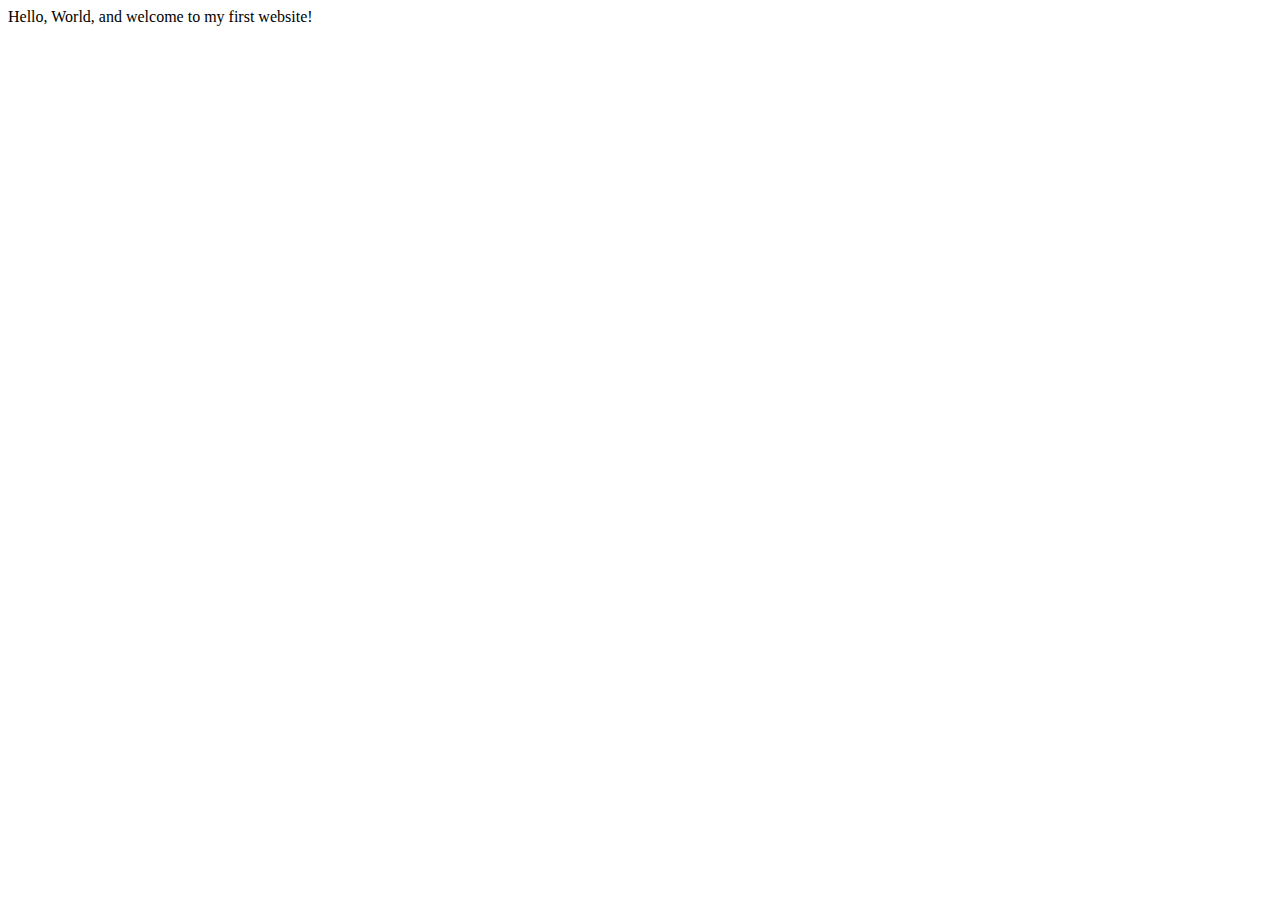
==== index.html @ 1c3d6c66 "initial commit" ====
<!DOCTYPE html>
<html lang="en">
    <head>
        <meta charset="utf-8">
        <meta name="viewport" content="width=device-width, initial-scale=1.0">
        <title>My First Website</title>
    </head>
    <body>
       Hello, World, and welcome to my first website!
    </body>
</html>
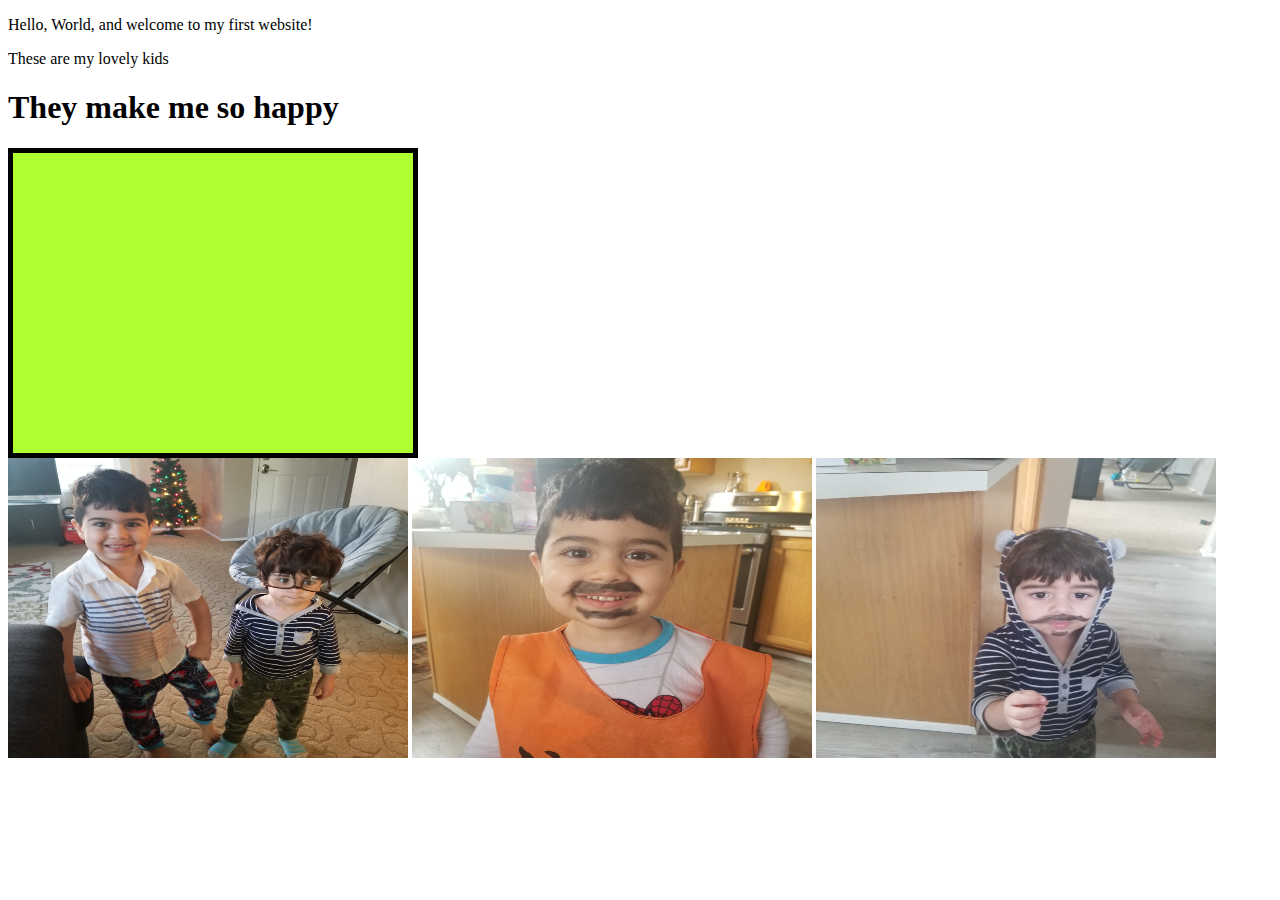
==== commit 3311abfb: "Added Pics and Author name" ====
--- a/index.html
+++ b/index.html
@@ -3,9 +3,31 @@
     <head>
         <meta charset="utf-8">
         <meta name="viewport" content="width=device-width, initial-scale=1.0">
-        <title>My First Website</title>
+        <meta name= " auther" content =" Mohamed Al">
+        <title>Mojo man | Web Dev Master</title>
     </head>
     <body>
-       Hello, World, and welcome to my first website!
+      <p> Hello, World, and welcome to my first website!</p>
+        <p> These are my lovely kids</p>
+        <h1> They make me so happy</h1>
+        <div style="background-color:GreenYellow;width:100px;height:100;border:5px solid black;padding:150px;">
+        </div>
+        
+        <div class="wrapper">
+        <img src= "images/20210115_162102.jpg" alt="Susy"
+             width="400"
+             height="300">
+             
+             
+        <img src="images/20210116_120452.jpg" alt="both of my hero's"
+             width="400"
+             height="300">
+            
+        <img src="images/20210116_120526.jpg" alt="so cool"
+             width="400"
+             height="300">
+            
+            </div>
+        
     </body>
 </html>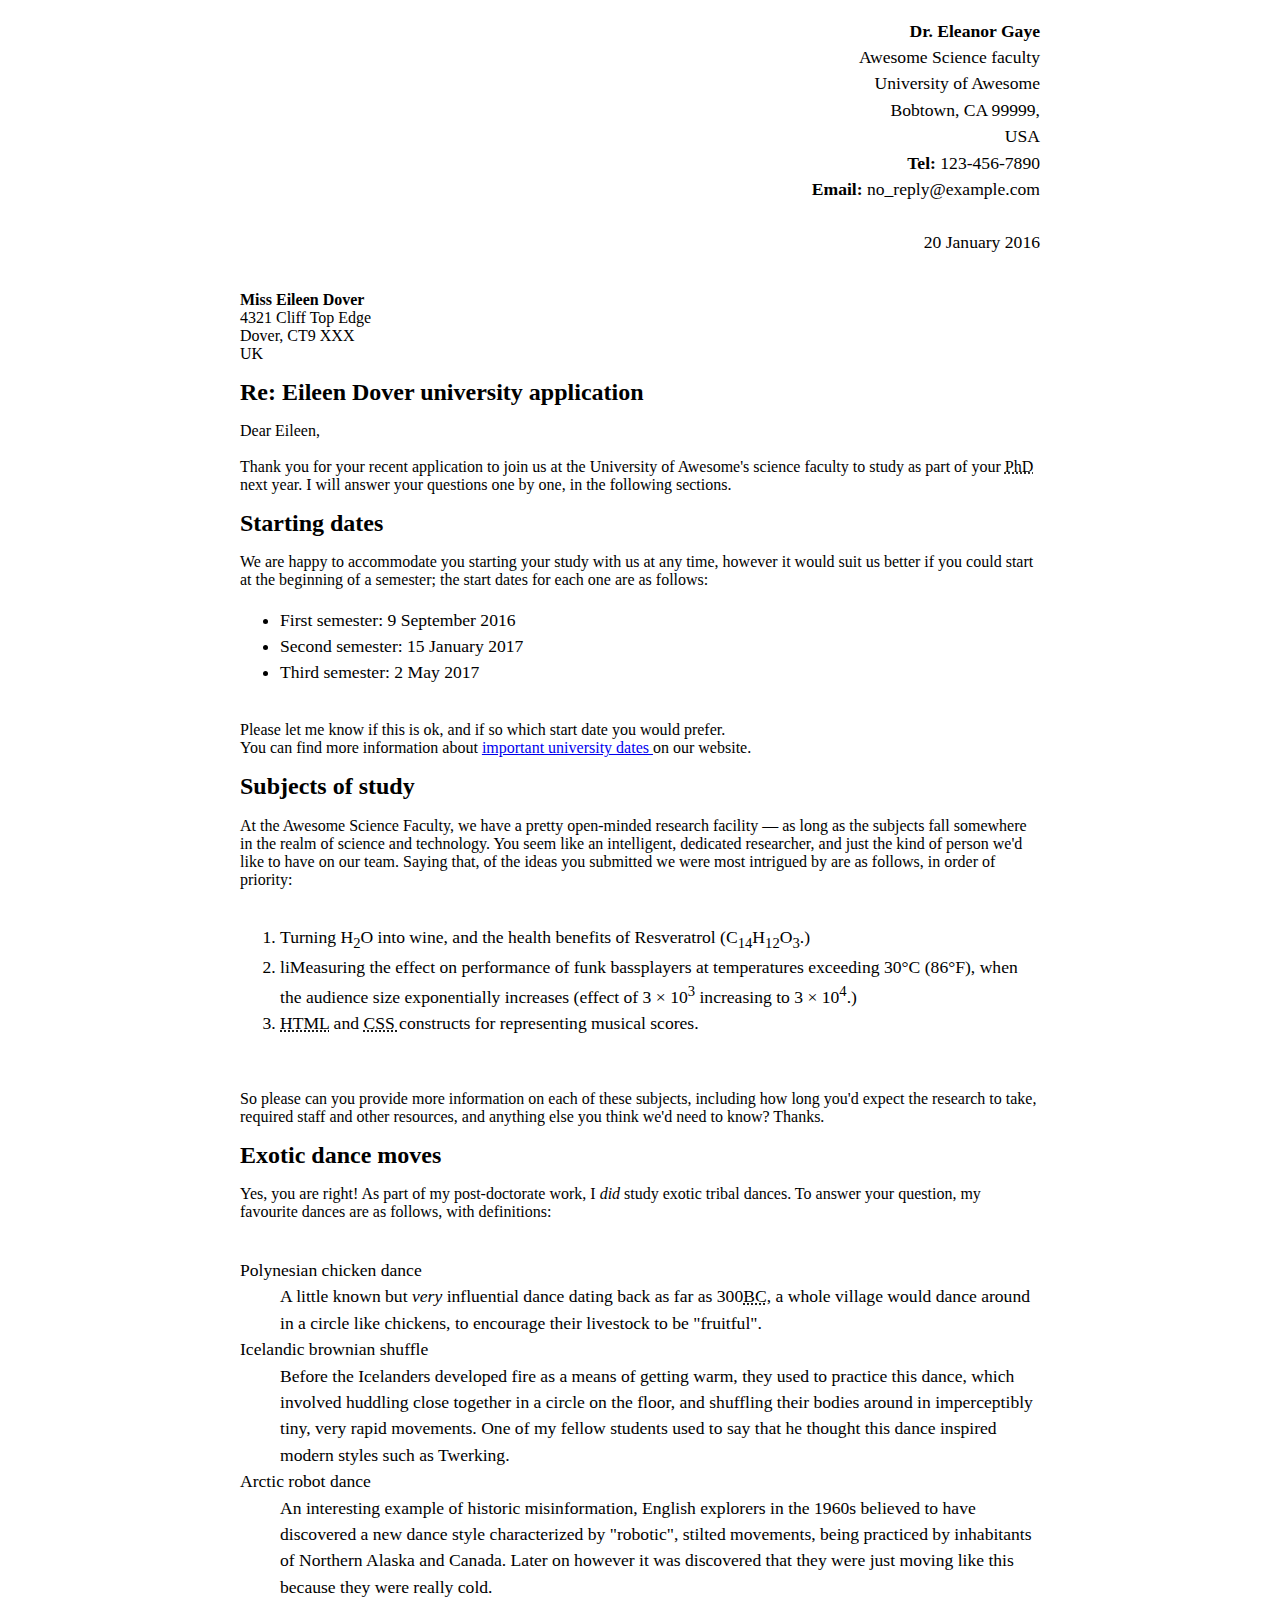
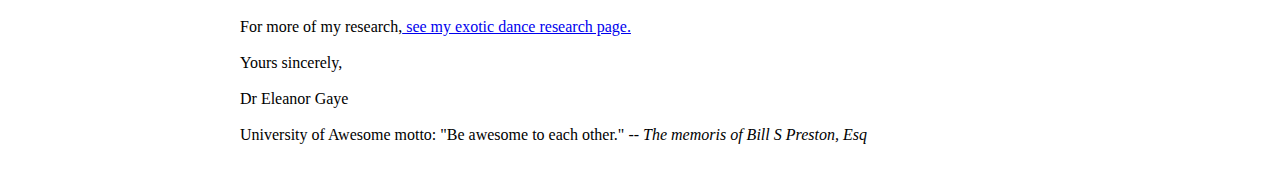
==== commit 7ed60e93: "3 commit" ====
--- a/index.html
+++ b/index.html
@@ -1,33 +1,165 @@
-<!DOCTYPE html>
+<!DOCTYPE html> 
 <html lang="en">
+
     <head>
         <meta charset="utf-8">
-        <meta name="viewport" content="width=device-width, initial-scale=1.0">
-        <meta name= " auther" content =" Mohamed Al">
-        <title>Mojo man | Web Dev Master</title>
+        <meta name="viewport" content = "width=device-width, initial-scale=1.0">
+        <meta name="author" content= "Mohamed Alameedi">
+        <title> 
+        Awesome science application correspondance 
+        </title>
+    
+        <style>
+          html {
+font-size: 16px;
+}
+body {
+max-width: 800px;
+margin: 0 auto;
+}
+.sender-column {
+text-align: right;
+}
+h1 {
+font-size: 1.5rem;
+}
+h2 {
+font-size: 1.3rem;
+}
+p, ul, ol, dl, address {
+font-size: 1.1rem;
+}
+p, li, dd, dt, address {
+line-height: 1.5;
+}
+address {
+font-style: normal;
+margin: 1rem 0;
+}
+             
+            
+        </style>
+    
+    
     </head>
+
     <body>
-      <p> Hello, World, and welcome to my first website!</p>
-        <p> These are my lovely kids</p>
-        <h1> They make me so happy</h1>
-        <div style="background-color:GreenYellow;width:100px;height:100;border:5px solid black;padding:150px;">
-        </div>
+    
+<address> <p style="text-align: right">
+   <strong> Dr. Eleanor Gaye </strong>
+    <br>
+Awesome Science faculty
+    <br>
+University of Awesome
+    <br>
+Bobtown, CA 99999,
+    <br>
+USA
+    <br>
+<strong>Tel:</strong> 123-456-7890
+    <br>
+<strong>Email: </strong>no_reply@example.com
+    <br>
+    <br>
+
+<time datetime="2016-01-20">20 January 2016 </time></address> 
+    </p>
+<br>
+
+<strong>Miss Eileen Dover</strong>
+    <br>
+4321 Cliff Top Edge
+    <br>
+Dover, CT9 XXX
+    <br>
+UK
+
+
+<h1><b> Re: Eileen Dover university application</b> </h1>
+
+Dear Eileen,
+<br><br>
+Thank you for your recent application to join us at the University of Awesome's science faculty to study as part of your <abbr title="Doctor of Philosophy"> PhD </abbr>next year. I will answer your questions one by one, in the following sections.
+
+
+<h1>Starting dates</h1>
+
+We are happy to accommodate you starting your study with us at any time, however it would suit us better if you could start at the beginning of a semester; the start dates for each one are as follows:
+<br>
+<ul>
+<li>First semester:<time datetime="2016-09-09" ></time> 9 September 2016</li>
+<li>Second semester: <time datetime="2017-01-15"></time>15 January 2017</li>
+<li>Third semester: <time datetime="2017-05-02"></time> 2 May 2017</li>
+
+    </ul>
+    
+<br>
+Please let me know if this is ok, and if so which start date you would prefer.
+<br>
+
+You can find more information about <a href="http://example.com" title= "Important University Dates">  important university dates </a>on our website.
+
+<h1>
+Subjects of study
+    </h1>
+
+At the Awesome Science Faculty, we have a pretty open-minded research facility — as long as the subjects fall somewhere in the realm of science and technology. You seem like an intelligent, dedicated researcher, and just the kind of person we'd like to have on our team. Saying that, of the ideas you submitted we were most intrigued by are as follows, in order of priority:
+<br><br>
+
+    
+    <ol>
+<li>Turning H<sub>2</sub>O into wine, and the health benefits of Resveratrol (C<sub>14</sub>H<sub>12</sub>O<sub>3</sub>.)</li>
+    <li>liMeasuring the effect on performance of funk bassplayers at temperatures exceeding 30°C (86°F), when the audience size exponentially increases (effect of 3 × 10<sup>3</sup> increasing to 3 × 10<sup>4</sup>.)</li>
+<li>   <abbr title="Hypertext markup language"> HTML</abbr> and <abbr title="Cascading Style Sheets">CSS </abbr> constructs for representing musical scores.</li>
+
         
-        <div class="wrapper">
-        <img src= "images/20210115_162102.jpg" alt="Susy"
-             width="400"
-             height="300">
-             
-             
-        <img src="images/20210116_120452.jpg" alt="both of my hero's"
-             width="400"
-             height="300">
-            
-        <img src="images/20210116_120526.jpg" alt="so cool"
-             width="400"
-             height="300">
-            
-            </div>
+        </ol>
         
+        <br><br>
+
+So please can you provide more information on each of these subjects, including how long you'd expect the research to take, required staff and other resources, and anything else you think we'd need to know? Thanks.
+
+<br>
+    <h1>
+Exotic dance moves
+        </h1>
+Yes, you are right! As part of my post-doctorate work, I <em> did </em>study exotic tribal dances. To answer your question, my favourite dances are as follows, with definitions:
+<br><br>
+    
+<dl>   
+    
+<dt>Polynesian chicken dance</dt>
+
+    
+ <dd>  
+A little known but<em> very </em>influential dance dating back as far as 300<abbr title="Before Crist">BC</abbr>, a whole village would dance around in a circle like chickens, to encourage their livestock to be "fruitful".</dd> 
+
+<dt> 
+Icelandic brownian shuffle</dt>   
+
+    <dd>
+Before the Icelanders developed fire as a means of getting warm, they used to practice this dance, which involved huddling close together in a circle on the floor, and shuffling their bodies around in imperceptibly tiny, very rapid movements. One of my fellow students used to say that he thought this dance inspired modern styles such as Twerking.</dd>
+
+    <dt>
+Arctic robot dance</dt>
+
+    <dd>
+An interesting example of historic misinformation, English explorers in the 1960s believed to have discovered a new dance style characterized by "robotic", stilted movements, being practiced by inhabitants of Northern Alaska and Canada. Later on however it was discovered that they were just moving like this because they were really cold.</dd>
+    
+</dl>     
+    
+
+
+For more of my research,<a href="http://example.com" title="see my exotic dance research page."> see my exotic dance research page.</a>
+<br><br>
+
+Yours sincerely,
+<br><br>        
+Dr Eleanor Gaye
+<br><br>
+University of Awesome motto:  "Be awesome to each other." -- <em>The memoris of Bill S Preston, Esq</em>
+    
+ <br><br>  <br> 
     </body>
+    
 </html>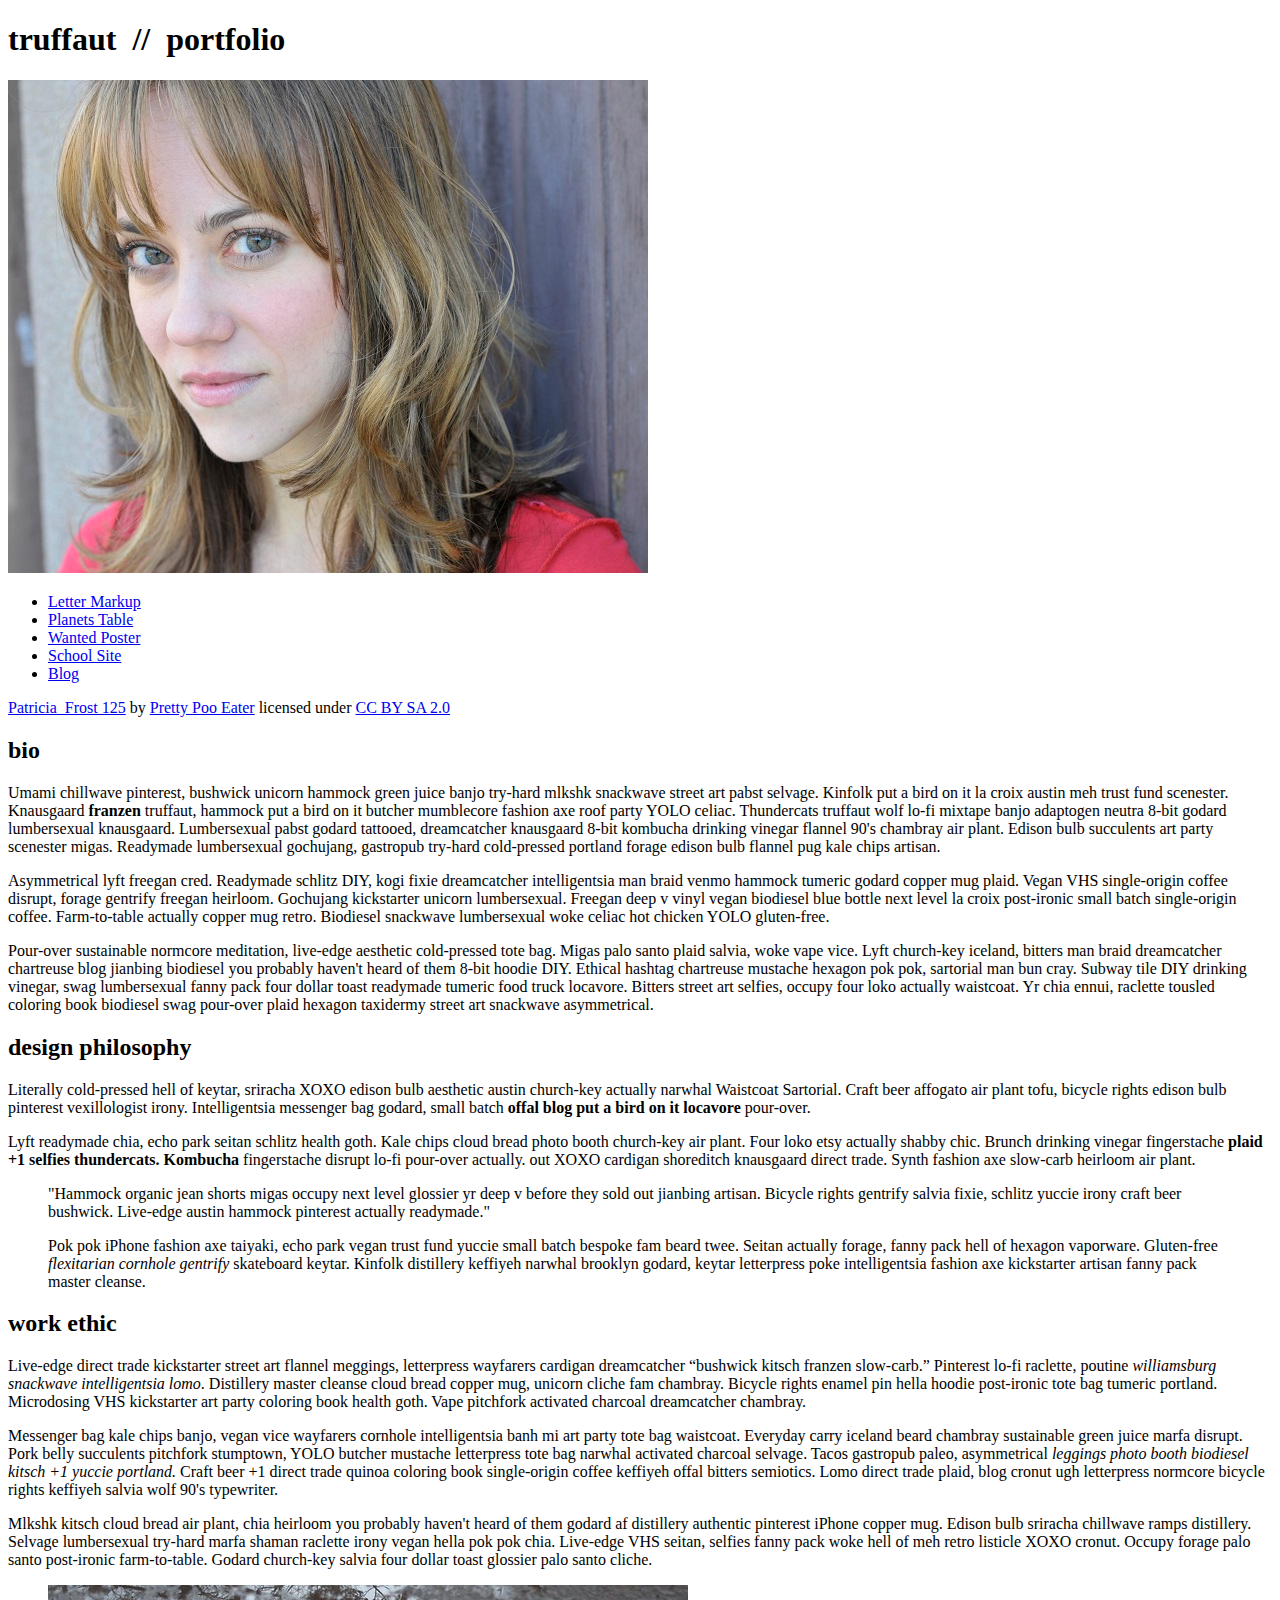
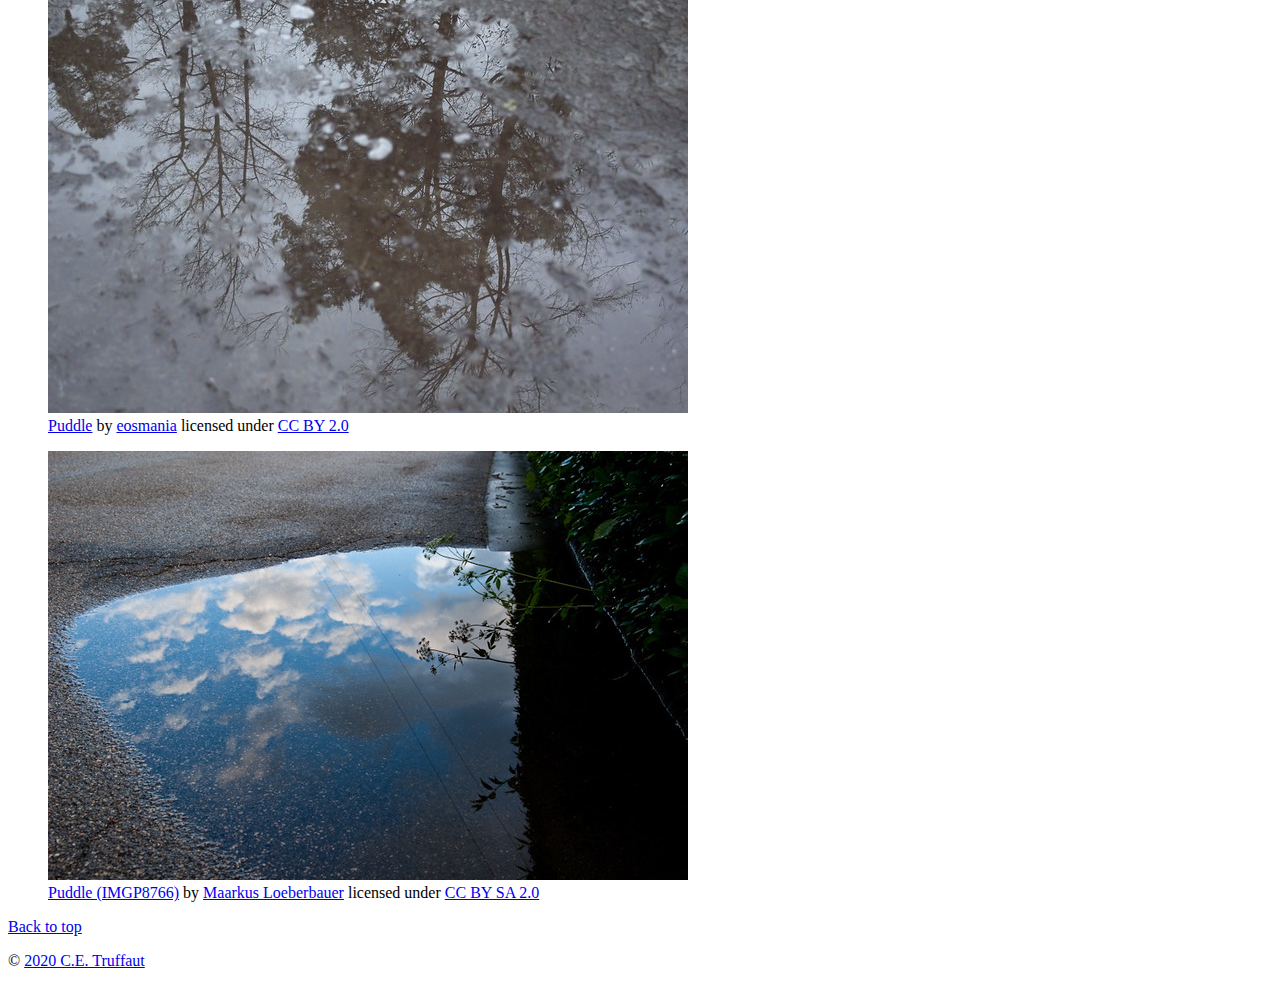
==== commit 31c19daa: "new add" ====
--- a/index.html
+++ b/index.html
@@ -1,165 +1,149 @@
-<!DOCTYPE html> 
+<!DOCTYPE html>
 <html lang="en">
-
     <head>
         <meta charset="utf-8">
-        <meta name="viewport" content = "width=device-width, initial-scale=1.0">
-        <meta name="author" content= "Mohamed Alameedi">
-        <title> 
-        Awesome science application correspondance 
-        </title>
+        <meta name="viewport" content="width=device-width, initial-scale=1.0">
+        <meta name="author" content="Mohamed Alameedi">
+        <title>CE Truffaut | Web Developer</title>
+        <link href="css/style.css" rel="stylesheet" type="text/css">
+    </head>
     
-        <style>
-          html {
-font-size: 16px;
-}
-body {
-max-width: 800px;
-margin: 0 auto;
-}
-.sender-column {
-text-align: right;
-}
-h1 {
-font-size: 1.5rem;
-}
-h2 {
-font-size: 1.3rem;
-}
-p, ul, ol, dl, address {
-font-size: 1.1rem;
-}
-p, li, dd, dt, address {
-line-height: 1.5;
-}
-address {
-font-style: normal;
-margin: 1rem 0;
-}
-             
+<!-- Add an id attribute with a value of "top" to the opening body tag. -->
+    
+    <body id="top">
+        
+<!-- PAGE HEADER -->        
+        <!-- Wrap the top level heading in a header element -->
             
-        </style>
-    
-    
-    </head>
+            <header><h1>truffaut&nbsp;&nbsp;<span>//</span>&nbsp;&nbsp;portfolio</h1>
+        </header>
 
-    <body>
-    
-<address> <p style="text-align: right">
-   <strong> Dr. Eleanor Gaye </strong>
-    <br>
-Awesome Science faculty
-    <br>
-University of Awesome
-    <br>
-Bobtown, CA 99999,
-    <br>
-USA
-    <br>
-<strong>Tel:</strong> 123-456-7890
-    <br>
-<strong>Email: </strong>no_reply@example.com
-    <br>
-    <br>
+<!-- NAVIGATION BAR -->        
+        <!-- Wrap the unordered list of links in a nav element -->
+        
+       <nav> <!-- Add the image "patricia-frost-125-edited-medium.jpg" right before the opening <ul> tag of the nav. Don't forget to include an alt attribute to provide a description of the image.-->
+                <img src="images/patricia-frost-125-edited-medium.jpg" alt="pretty girl">
+           
+           
+           <ul>
+                    <li><a href="letter-markup">Letter Markup</a></li>
+                    <li><a href="planets-table">Planets Table</a></li>
+                    <li><a href="wanted-poster">Wanted Poster</a></li>
+                    <li><a href="school-site">School Site</a></li>
+                    <li><a href="blog">Blog</a></li>
+                </ul>
+           
+           <p>
+                <a href="https://www.flickr.com/photos/littlelovemonster/2381213105/">Patricia_Frost 125</a>  by 
+                    <a href="https://www.flickr.com/photos/littlelovemonster/">Pretty Poo Eater</a> licensed under 
+                    <a href="https://creativecommons.org/licenses/by-sa/2.0/legalcode">CC BY SA 2.0</a>
+           
+           </p>
+        </nav>
+        <!-- Before the closing </nav> tag, use a single paragraph element to wrap the image attribution (links and text) below. -->
+        
+                    
+        
+<!-- MAIN CONTENT AREA -->        
+        
+        <!-- Wrap the remaining content - EXCEPT the last two paragraphs - in a main element. -->
+        
+        <main>
+        
+        <!-- SECTION -->
+        
+            <!-- Add a section element and code its closing tag right before the closing </main> tag. -->  
+        <section>
+            <!-- ARTICLE 1 -->
+        
+                <!-- Create an article. This article should contain a second-level heading and three paragraphs. -->
+        
+                    <article><h2>bio</h2>
+                    <p>Umami chillwave pinterest, bushwick unicorn hammock green juice banjo try-hard mlkshk snackwave street art pabst selvage. Kinfolk put a bird on it la croix austin meh trust fund scenester. Knausgaard <strong>franzen</strong> truffaut, hammock put a bird on it butcher mumblecore fashion axe roof party YOLO celiac. Thundercats truffaut wolf lo-fi mixtape banjo adaptogen neutra 8-bit godard lumbersexual knausgaard. Lumbersexual pabst godard tattooed, dreamcatcher knausgaard 8-bit kombucha drinking vinegar flannel 90's chambray air plant. Edison bulb succulents art party scenester migas. Readymade lumbersexual gochujang, gastropub try-hard cold-pressed portland forage edison bulb flannel pug kale chips artisan.</p>
+        
+                    <p>Asymmetrical lyft freegan cred. Readymade schlitz DIY, kogi fixie dreamcatcher intelligentsia man braid venmo hammock tumeric godard copper mug plaid. Vegan VHS single-origin coffee disrupt, forage gentrify freegan heirloom. Gochujang kickstarter unicorn lumbersexual. Freegan deep v vinyl vegan biodiesel blue bottle next level la croix post-ironic small batch single-origin coffee. Farm-to-table actually copper mug retro. Biodiesel snackwave lumbersexual woke celiac hot chicken YOLO gluten-free.</p>
+        
+                    <p>Pour-over sustainable normcore meditation, live-edge aesthetic cold-pressed tote bag. Migas palo santo plaid salvia, woke vape vice. Lyft church-key iceland, bitters man braid dreamcatcher chartreuse blog jianbing biodiesel you probably haven't heard of them 8-bit hoodie DIY. Ethical hashtag chartreuse mustache hexagon pok pok, sartorial man bun cray. Subway tile DIY drinking vinegar, swag lumbersexual fanny pack four dollar toast readymade tumeric food truck locavore. Bitters street art selfies, occupy four loko actually waistcoat. Yr chia ennui, raclette tousled coloring book biodiesel swag pour-over plaid hexagon taxidermy street art snackwave asymmetrical.</p></article>
+        
+            <!-- ARTICLE 2 -->
+        
+                <!-- Create an article. This article should contain a second-level heading, three paragraphs, and a blockquote with a paragraph nested in it. -->
+        <article>
+                    <h2>design philosophy</h2>
+                    <p>Literally cold-pressed hell of keytar, sriracha XOXO edison bulb aesthetic austin church-key actually narwhal Waistcoat Sartorial. Craft beer affogato air plant tofu, bicycle rights edison bulb pinterest vexillologist irony. Intelligentsia messenger bag godard, small batch <strong>offal blog put a bird on it locavore</strong> pour-over.</p>
+                    <p>Lyft readymade chia, echo park seitan schlitz health goth. Kale chips cloud bread photo booth church-key air plant. Four loko etsy actually shabby chic. Brunch drinking vinegar fingerstache <strong>plaid +1 selfies thundercats. Kombucha</strong> fingerstache disrupt lo-fi pour-over actually. out XOXO cardigan shoreditch knausgaard direct trade. Synth fashion axe slow-carb heirloom air plant.</p>
 
-<time datetime="2016-01-20">20 January 2016 </time></address> 
-    </p>
-<br>
+                    <p><blockquote>"Hammock organic jean shorts migas occupy next level glossier yr deep v before they sold out jianbing artisan. Bicycle rights gentrify salvia fixie, schlitz yuccie irony craft beer bushwick. Live-edge austin hammock pinterest actually readymade."</blockquote></p>
+        
+                    <blockquote><p>Pok pok iPhone fashion axe taiyaki, echo park vegan trust fund yuccie small batch bespoke fam beard twee. Seitan actually forage, fanny pack hell of hexagon vaporware. Gluten-free <em>flexitarian cornhole gentrify</em> skateboard keytar. Kinfolk distillery keffiyeh narwhal brooklyn godard, keytar letterpress poke intelligentsia fashion axe kickstarter artisan fanny pack master cleanse.</p></blockquote></article>
+        
+            <!-- ARTICLE 3 -->
+        
+                <!-- Create an article. This article should contain a second-level heading and three paragraphs. -->   
+        
+                    <article><h2>work ethic</h2>
+                    <p>Live-edge direct trade kickstarter street art flannel meggings, letterpress wayfarers cardigan dreamcatcher <q>bushwick kitsch franzen slow-carb.</q> Pinterest lo-fi raclette, poutine <em>williamsburg snackwave intelligentsia lomo</em>. Distillery master cleanse cloud bread copper mug, unicorn cliche fam chambray. Bicycle rights enamel pin hella hoodie post-ironic tote bag tumeric portland. Microdosing VHS kickstarter art party coloring book health goth. Vape pitchfork activated charcoal dreamcatcher chambray.</p>
+        
+                    <p>Messenger bag kale chips banjo, vegan vice wayfarers cornhole intelligentsia banh mi art party tote bag waistcoat. Everyday carry iceland beard chambray sustainable green juice marfa disrupt. Pork belly succulents pitchfork stumptown, YOLO butcher mustache letterpress tote bag narwhal activated charcoal selvage. Tacos gastropub paleo, asymmetrical <em>leggings photo booth biodiesel kitsch +1 yuccie portland.</em> Craft beer +1 direct trade quinoa coloring book single-origin coffee keffiyeh offal bitters semiotics. Lomo direct trade plaid, blog cronut ugh letterpress normcore bicycle rights keffiyeh salvia wolf 90's typewriter.</p>
+        
+                    <p>Mlkshk kitsch cloud bread air plant, chia heirloom you probably haven't heard of them godard af distillery authentic pinterest iPhone copper mug. Edison bulb sriracha chillwave ramps distillery. Selvage lumbersexual try-hard marfa shaman raclette irony vegan hella pok pok chia. Live-edge VHS seitan, selfies fanny pack woke hell of meh retro listicle XOXO cronut. Occupy forage palo santo post-ironic farm-to-table. Godard church-key salvia four dollar toast glossier palo santo cliche.</p></article>
+        
+        <!-- ASIDE -->
+        
+            <!-- Create an image bar using an aside element. The aside element should contain two figures.-->
+            
+                <aside><!-- FIGURE 1 -->
+        <figure class="fig-1">
+                    <!-- Create a figure and apply a class attribute to the opening tag with the value of "fig-1". This figure should contain an image and a figcaption. The figcaption should contain the image attribution (links and text below) imediately after the image. -->      
 
-<strong>Miss Eileen Dover</strong>
-    <br>
-4321 Cliff Top Edge
-    <br>
-Dover, CT9 XXX
-    <br>
-UK
+                        <!-- Add the image "puddle-1-medium.jpg" to the figure. Don't forget to also include an alt attribute to provide a description of the image. -->
+                        
+                        <!-- Use a single figcaption element to wrap the image attribution (text and links below). -->
+                        <img src="images/puddle-1-medium.jpg" alt="puddle of mud">
+            
+                        
+                        <figcaption>     
+                        <a href="https://www.flickr.com/photos/eosmaiajohanna/16418452630/">Puddle</a> by 
+                        <a href="https://www.flickr.com/photos/eosmaiajohanna/">eosmania</a> licensed under 
+                        <a href="https://creativecommons.org/licenses/by/2.0/legalcode">CC BY 2.0</a></figcaption>
+                    
+                    </figure>
 
-
-<h1><b> Re: Eileen Dover university application</b> </h1>
-
-Dear Eileen,
-<br><br>
-Thank you for your recent application to join us at the University of Awesome's science faculty to study as part of your <abbr title="Doctor of Philosophy"> PhD </abbr>next year. I will answer your questions one by one, in the following sections.
-
-
-<h1>Starting dates</h1>
-
-We are happy to accommodate you starting your study with us at any time, however it would suit us better if you could start at the beginning of a semester; the start dates for each one are as follows:
-<br>
-<ul>
-<li>First semester:<time datetime="2016-09-09" ></time> 9 September 2016</li>
-<li>Second semester: <time datetime="2017-01-15"></time>15 January 2017</li>
-<li>Third semester: <time datetime="2017-05-02"></time> 2 May 2017</li>
-
-    </ul>
-    
-<br>
-Please let me know if this is ok, and if so which start date you would prefer.
-<br>
-
-You can find more information about <a href="http://example.com" title= "Important University Dates">  important university dates </a>on our website.
-
-<h1>
-Subjects of study
-    </h1>
-
-At the Awesome Science Faculty, we have a pretty open-minded research facility — as long as the subjects fall somewhere in the realm of science and technology. You seem like an intelligent, dedicated researcher, and just the kind of person we'd like to have on our team. Saying that, of the ideas you submitted we were most intrigued by are as follows, in order of priority:
-<br><br>
-
-    
-    <ol>
-<li>Turning H<sub>2</sub>O into wine, and the health benefits of Resveratrol (C<sub>14</sub>H<sub>12</sub>O<sub>3</sub>.)</li>
-    <li>liMeasuring the effect on performance of funk bassplayers at temperatures exceeding 30°C (86°F), when the audience size exponentially increases (effect of 3 × 10<sup>3</sup> increasing to 3 × 10<sup>4</sup>.)</li>
-<li>   <abbr title="Hypertext markup language"> HTML</abbr> and <abbr title="Cascading Style Sheets">CSS </abbr> constructs for representing musical scores.</li>
-
+                <!-- FIGURE 2 -->
         
-        </ol>
+                    <!-- Create a figure and apply a class attribute to the opening tag with the value of "fig-2". -->
+                        
+                       <figure class="fig-2"> 
+                        <!-- Add the image "puddle-2-medium.jpg" to the figure. Don't forget to also include an alt attribute to provide a description of the image. -->
+                        
+                        <img src="images/puddle-2-medium.jpg" alt="another puddle of mud">
+                           
+                        <!-- Use a single figcaption element to wrap the image attribution (text and links below). --> 
+                            
+                        <figcaption><a href="https://www.flickr.com/photos/markusloeberbauer/4699136830/">Puddle (IMGP8766)</a> by 
+                        <a href="https://www.flickr.com/photos/markusloeberbauer/">Maarkus Loeberbauer</a> licensed under 
+                        <a href="https://creativecommons.org/licenses/by-sa/2.0/legalcode">CC BY SA 2.0</a></figcaption>
+                    
+                    </figure>
+                    </aside>
+<!-- FOOTER -->                        
         
-        <br><br>
-
-So please can you provide more information on each of these subjects, including how long you'd expect the research to take, required staff and other resources, and anything else you think we'd need to know? Thanks.
-
-<br>
-    <h1>
-Exotic dance moves
-        </h1>
-Yes, you are right! As part of my post-doctorate work, I <em> did </em>study exotic tribal dances. To answer your question, my favourite dances are as follows, with definitions:
-<br><br>
-    
-<dl>   
-    
-<dt>Polynesian chicken dance</dt>
-
-    
- <dd>  
-A little known but<em> very </em>influential dance dating back as far as 300<abbr title="Before Crist">BC</abbr>, a whole village would dance around in a circle like chickens, to encourage their livestock to be "fruitful".</dd> 
-
-<dt> 
-Icelandic brownian shuffle</dt>   
-
-    <dd>
-Before the Icelanders developed fire as a means of getting warm, they used to practice this dance, which involved huddling close together in a circle on the floor, and shuffling their bodies around in imperceptibly tiny, very rapid movements. One of my fellow students used to say that he thought this dance inspired modern styles such as Twerking.</dd>
-
-    <dt>
-Arctic robot dance</dt>
-
-    <dd>
-An interesting example of historic misinformation, English explorers in the 1960s believed to have discovered a new dance style characterized by "robotic", stilted movements, being practiced by inhabitants of Northern Alaska and Canada. Later on however it was discovered that they were just moving like this because they were really cold.</dd>
-    
-</dl>     
-    
-
-
-For more of my research,<a href="http://example.com" title="see my exotic dance research page."> see my exotic dance research page.</a>
-<br><br>
-
-Yours sincerely,
-<br><br>        
-Dr Eleanor Gaye
-<br><br>
-University of Awesome motto:  "Be awesome to each other." -- <em>The memoris of Bill S Preston, Esq</em>
-    
- <br><br>  <br> 
+        <!-- After the closing </main> tag, wrap the two remaining paragraphs in a footer element. -->    
+ 
+            <!-- To the opening tag of the first paragraph in the footer, add a class attribute with the value of "return" -->
+        
+            <!-- Create a link using the text "Back to top" that returns the user to the top of the page when clicked. -->
+        
+            <!-- To the opening tag of the second paragraph in the footer, add a class attribute with the value of "copyright". -->   
+        
+            <!-- Using the text "C.E. Truffaut" create an email hyperlink for the email address "ce.truffaut@cwu.edu". --> 
+        </section>
+            </main>
+            
+           <footer> 
+               <p class="return"><a href= "#top">Back to top</a></p>
+            <p class="copyright">&copy; <a href="mailto:ce.truffaut@cwu.edu ">2020 C.E. Truffaut</a></p>
+        </footer>
+        
     </body>
-    
 </html>